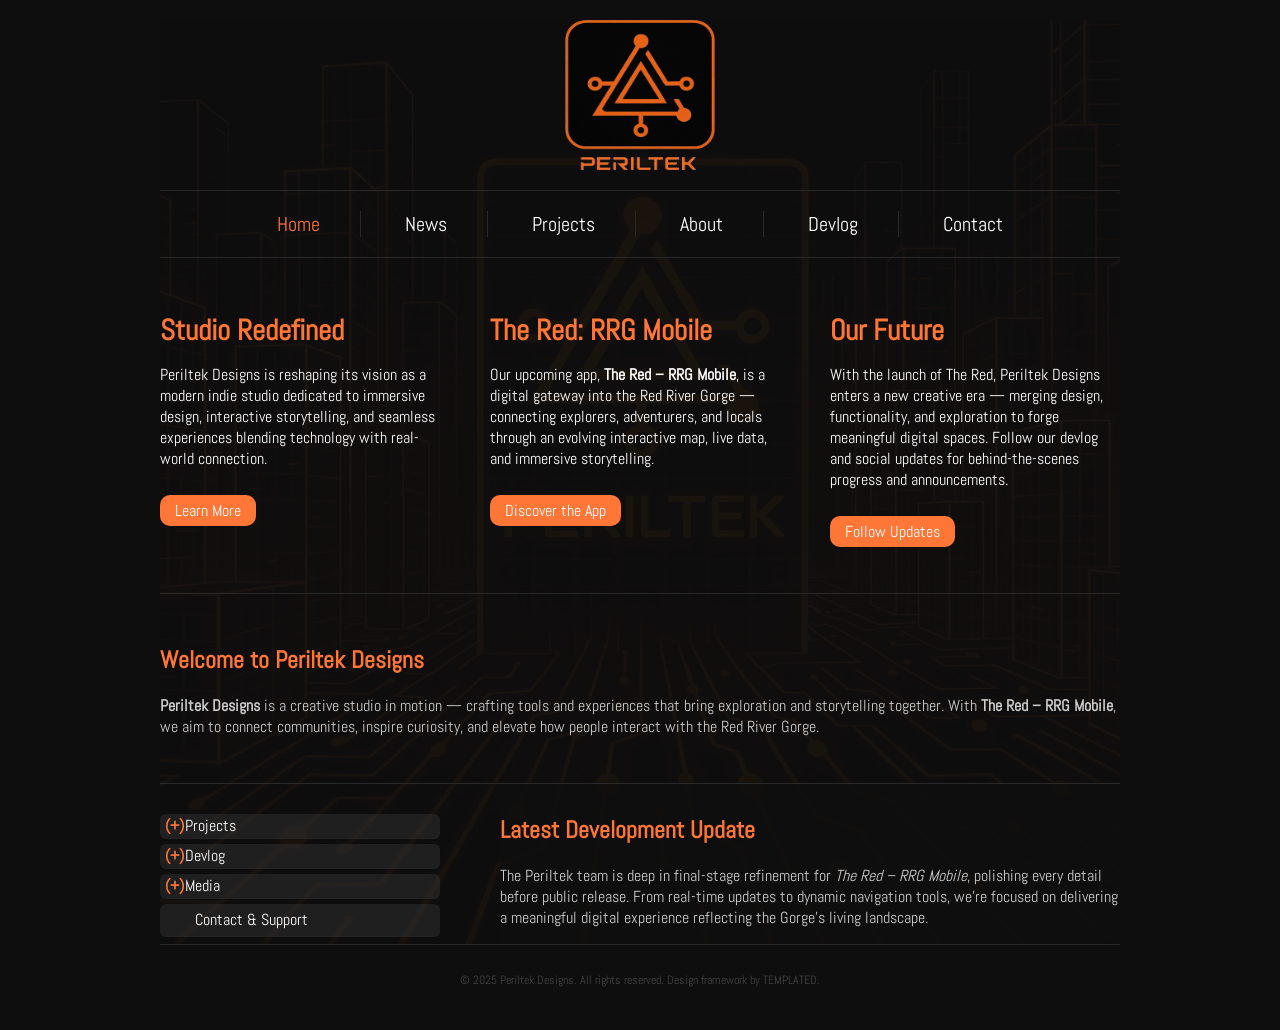
==== index.html @ 0bb6b412 "Add files via upload" ====
<!DOCTYPE html PUBLIC "-//W3C//DTD XHTML 1.0 Strict//EN"
		  "http://www.w3.org/TR/xhtml1/DTD/xhtml1-strict.dtd">
<html xmlns="http://www.w3.org/1999/xhtml">
<head>
	<meta name="keywords" content="Periltek Designs, game development, indie studio, The Red, RRG Mobile, Red River Gorge, game app" />
	<meta name="description" content="Periltek Designs is a creative studio reshaping its identity through innovation and immersive design. Discover our upcoming app — The Red: RRG Mobile." />
	<meta http-equiv="content-type" content="text/html; charset=utf-8" />
	<title>Periltek Designs | The Red - RRG Mobile</title>
	<link href="http://fonts.googleapis.com/css?family=Abel" rel="stylesheet" type="text/css" />
	<style type="text/css">
		/* Reset and base */
		body, html {
			margin: 0;
			padding: 0;
			font-family: 'Abel', sans-serif;
			background: #0E0E0E;
			color: #fff;
		}

		a {
			text-decoration: none;
			color: #FF7637;
		}

			a:hover {
				text-decoration: underline;
			}

		/* Wrapper with faded background image */
		#wrapper {
			width: 960px;
			margin: 0 auto;
			position: relative;
			min-height: 100vh;
		}

			#wrapper::before {
				content: "";
				position: absolute;
				top: 0;
				left: 0;
				width: 100%;
				height: 100%;
				background: url('images/PTCity.jpg') no-repeat center top;
				background-size: cover;
				opacity: 0.05;
				z-index: 0;
			}

			#wrapper > * {
				position: relative;
				z-index: 1;
			}

		/* Logo section */
		#logo {
			width: 150px;
			height: 150px;
			margin: 20px auto;
			text-align: center;
		}

			#logo h1 {
				display: none;
			}

			#logo img {
				width: 150px;
				height: 150px;
				display: block;
				margin: 0 auto;
			}

		/* Top navigation menu */
		#menu {
			overflow: hidden;
			width: 960px;
			margin: 0 auto;
			padding: 20px 0;
			border-top: 1px solid #292929;
			border-bottom: 1px solid #292929;
		}

			#menu ul {
				margin: 0;
				padding: 0;
				list-style: none;
				text-align: center;
			}

			#menu li {
				display: inline-block;
				border-right: 1px solid #292929;
			}

				#menu li:last-child {
					border-right: none;
				}

			#menu a {
				display: block;
				padding: 0 40px;
				font-size: 20px;
				color: #FFFFFF;
			}

				#menu a:hover,
				#menu .current_page_item a {
					color: #FF7637;
				}

		/* Three-column section */
		#three-columns {
			overflow: hidden;
			width: 960px;
			padding: 30px 0;
			border-bottom: 1px solid #292929;
		}

			#three-columns #column1,
			#three-columns #column2,
			#three-columns #column3 {
				float: left;
				width: 290px;
				margin-right: 40px;
			}

			#three-columns #column3 {
				float: right;
				margin-right: 0;
			}

			#three-columns h2 {
				font-size: 1.8em;
				color: #FF7637;
				margin-bottom: 10px;
			}

		.link-style {
			display: inline-block;
			margin-top: 10px;
			padding: 5px 15px;
			background: #FF7637;
			border-radius: 10px;
			color: #FFFFFF;
		}

			.link-style:hover {
				background: #ff884e;
			}

		/* Welcome message */
		#welcome {
			width: 960px;
			margin: 0 auto;
			padding: 30px 0;
			border-bottom: 1px solid #292929;
		}

			#welcome h2 a {
				color: #FF7637;
			}

			#welcome .entry p {
				color: #ccc;
			}

		/* Main content */
		#content {
			float: right;
			width: 620px;
			padding: 10px 0 0 0;
			background: rgba(14,14,14,0.8);
			color: #fff;
		}

		.post .title a {
			color: #FF7637;
		}

		.entry p {
			color: #ccc;
		}

		/* Sidebar expandable menu */
		#sidebar {
			float: left;
			width: 280px;
			padding: 30px 0 0 0;
		}

		.expandable ul {
			list-style: none;
			padding: 0;
			margin: 0;
		}

		.expandable li {
			cursor: pointer;
			border-bottom: 1px dotted #292929;
			position: relative;
			padding-left: 25px;
			line-height: 1.5em;
			margin-bottom: 5px;
			background: rgba(50,50,50,0.5);
			border-radius: 6px;
			transition: background 0.3s ease;
		}

			.expandable li:hover {
				background: rgba(255,118,55,0.2);
			}

			.expandable li.active {
				background: rgba(255,118,55,0.3);
			}

			.expandable li.has-sub::before {
				content: "(+)";
				position: absolute;
				left: 5px;
				top: 0;
				font-weight: bold;
				color: #FF7637;
			}

			.expandable li.active.has-sub::before {
				content: "(-)";
			}

			.expandable li ul {
				display: none;
				padding-left: 20px;
				margin-top: 5px;
			}

			.expandable li.active > ul {
				display: block;
			}

			.expandable li a {
				color: #fff;
				text-decoration: none;
				display: block;
				margin-left: 10px;
				padding: 4px 0;
			}

				.expandable li a:hover {
					color: #000;
				}

		/* Layout fix */
		.clearfix::after {
			content: "";
			display: block;
			clear: both;
		}

		/* Footer */
		#footer {
			width: 960px;
			margin: 0 auto;
			padding: 15px 0 30px 0;
			border-top: 1px solid #292929;
			text-align: center;
			color: #444;
			font-size: 12px;
		}

			#footer a {
				color: #444;
			}
	</style>

	<script>
		document.addEventListener("DOMContentLoaded", function () {
			const items = document.querySelectorAll(".expandable li.has-sub");
			items.forEach(item => {
				item.addEventListener("click", function (e) {
					e.stopPropagation();
					this.classList.toggle("active");
				});
			});
		});
	</script>
</head>

<body>
	<div id="wrapper">
		<div id="logo">
			<a href="index.html"><img src="images/Periltek-Logo.png" alt="Periltek Designs Logo" /></a>
		</div>

		<div id="menu">
			<ul>
				<li class="current_page_item"><a href="index.html">Home</a></li>
				<li><a href="news.html">News</a></li>
				<li><a href="projects.html">Projects</a></li>
				<li><a href="about.html">About</a></li>
				<li><a href="devlog.html">Devlog</a></li>
				<li><a href="contact.html">Contact</a></li>
			</ul>
		</div>

		<div id="three-columns">
			<div id="column1">
				<h2>Studio Redefined</h2>
				<p>Periltek Designs is reshaping its vision as a modern indie studio dedicated to immersive design, interactive storytelling, and seamless experiences blending technology with real-world connection.</p>
				<p><a href="about.html" class="link-style">Learn More</a></p>
			</div>

			<div id="column2">
				<h2>The Red: RRG Mobile</h2>
				<p>Our upcoming app, <strong>The Red – RRG Mobile</strong>, is a digital gateway into the Red River Gorge — connecting explorers, adventurers, and locals through an evolving interactive map, live data, and immersive storytelling.</p>
				<p><a href="https://www.RedRiverRecreations.com" target="_blank" class="link-style">Discover the App</a></p>
			</div>

			<div id="column3">
				<h2>Our Future</h2>
				<p>With the launch of The Red, Periltek Designs enters a new creative era — merging design, functionality, and exploration to forge meaningful digital spaces. Follow our devlog and social updates for behind-the-scenes progress and announcements.</p>
				<p><a href="devlog.html" class="link-style">Follow Updates</a></p>
			</div>
		</div>

		<div id="welcome">
			<h2 class="title"><a href="#">Welcome to Periltek Designs</a></h2>
			<div class="entry">
				<p><strong>Periltek Designs</strong> is a creative studio in motion — crafting tools and experiences that bring exploration and storytelling together. With <strong>The Red – RRG Mobile</strong>, we aim to connect communities, inspire curiosity, and elevate how people interact with the Red River Gorge.</p>
			</div>
		</div>

		<div id="page" class="clearfix">
			<div id="content">
				<div class="post">
					<h2 class="title"><a href="devlog.html">Latest Development Update</a></h2>
					<div class="entry">
						<p>The Periltek team is deep in final-stage refinement for <em>The Red – RRG Mobile</em>, polishing every detail before public release. From real-time updates to dynamic navigation tools, we’re focused on delivering a meaningful digital experience reflecting the Gorge’s living landscape.</p>
					</div>
				</div>
			</div>

			<div id="sidebar" class="expandable">
				<ul>
					<li class="has-sub">
						Projects
						<ul>
							<li><a href="projects.html#thered">The Red – RRG Mobile</a></li>
							<li><a href="projects.html#future">Future Game Concepts</a></li>
							<li><a href="projects.html#tools">Experimental Tools</a></li>
						</ul>
					</li>
					<li class="has-sub">
						Devlog
						<ul>
							<li><a href="devlog.html#latest">Latest Updates</a></li>
							<li><a href="devlog.html#beta">Beta Testing Notes</a></li>
							<li><a href="devlog.html#team">Team Insights</a></li>
						</ul>
					</li>
					<li class="has-sub">
						Media
						<ul>
							<li><a href="media.html#screenshots">Screenshots</a></li>
							<li><a href="media.html#concept">Concept Art</a></li>
							<li><a href="media.html#photos">Team Photos</a></li>
						</ul>
					</li>
					<li><a href="contact.html">Contact & Support</a></li>
				</ul>
			</div>
		</div>
	</div>

	<div id="footer">
		<p>&copy; 2025 Periltek Designs. All rights reserved. Design framework by <a href="https://templated.live/naturalprime/" rel="nofollow">TEMPLATED</a>.</p>
	</div>
</body>
</html>
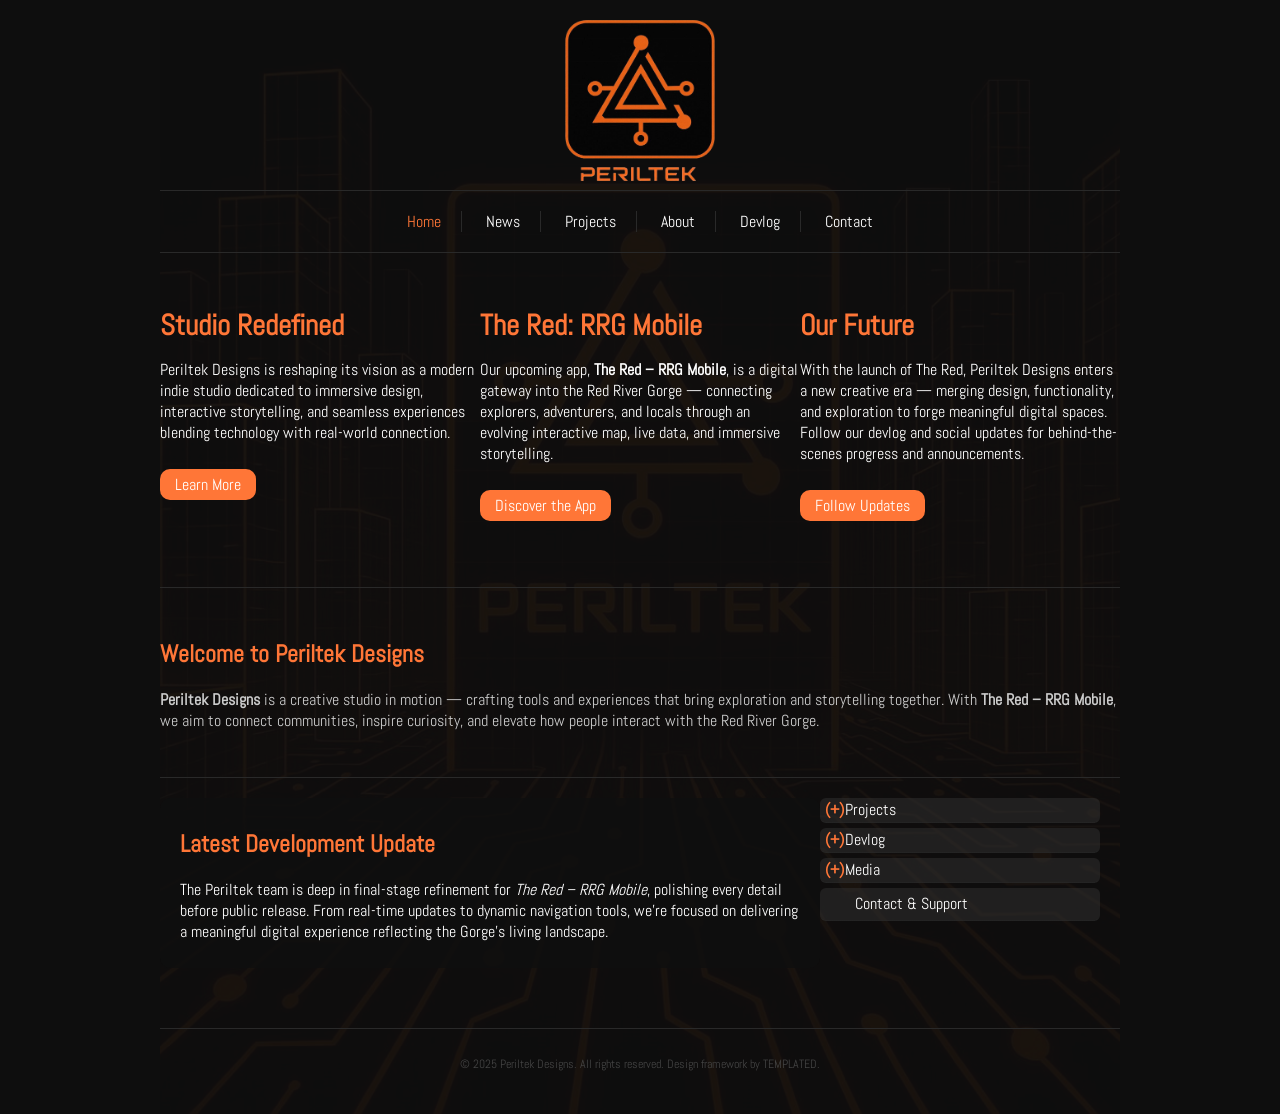
==== commit 9d855d0a: "Add files via upload" ====
--- a/index.html
+++ b/index.html
@@ -2,13 +2,14 @@
 		  "http://www.w3.org/TR/xhtml1/DTD/xhtml1-strict.dtd">
 <html xmlns="http://www.w3.org/1999/xhtml">
 <head>
+	<meta charset="utf-8" />
+	<meta name="viewport" content="width=device-width, initial-scale=1.0" />
 	<meta name="keywords" content="Periltek Designs, game development, indie studio, The Red, RRG Mobile, Red River Gorge, game app" />
 	<meta name="description" content="Periltek Designs is a creative studio reshaping its identity through innovation and immersive design. Discover our upcoming app — The Red: RRG Mobile." />
-	<meta http-equiv="content-type" content="text/html; charset=utf-8" />
 	<title>Periltek Designs | The Red - RRG Mobile</title>
 	<link href="http://fonts.googleapis.com/css?family=Abel" rel="stylesheet" type="text/css" />
-	<style type="text/css">
-		/* Reset and base */
+
+	<style>
 		body, html {
 			margin: 0;
 			padding: 0;
@@ -26,9 +27,10 @@
 				text-decoration: underline;
 			}
 
-		/* Wrapper with faded background image */
+		/* Wrapper */
 		#wrapper {
-			width: 960px;
+			max-width: 960px;
+			width: 95%;
 			margin: 0 auto;
 			position: relative;
 			min-height: 100vh;
@@ -52,7 +54,7 @@
 				z-index: 1;
 			}
 
-		/* Logo section */
+		/* Logo */
 		#logo {
 			width: 150px;
 			height: 150px;
@@ -60,32 +62,28 @@
 			text-align: center;
 		}
 
-			#logo h1 {
-				display: none;
-			}
-
 			#logo img {
-				width: 150px;
-				height: 150px;
+				width: 100%;
+				height: auto;
 				display: block;
 				margin: 0 auto;
 			}
 
-		/* Top navigation menu */
+		/* Navigation */
 		#menu {
 			overflow: hidden;
-			width: 960px;
+			width: 100%;
 			margin: 0 auto;
 			padding: 20px 0;
 			border-top: 1px solid #292929;
 			border-bottom: 1px solid #292929;
+			text-align: center;
 		}
 
 			#menu ul {
 				margin: 0;
 				padding: 0;
 				list-style: none;
-				text-align: center;
 			}
 
 			#menu li {
@@ -98,36 +96,28 @@
 				}
 
 			#menu a {
-				display: block;
-				padding: 0 40px;
-				font-size: 20px;
-				color: #FFFFFF;
-			}
-
-				#menu a:hover,
-				#menu .current_page_item a {
+				display: inline-block;
+				padding: 0 20px;
+				font-size: 16px;
+				color: #fff;
+			}
+
+				#menu a:hover, #menu .current_page_item a {
 					color: #FF7637;
 				}
 
-		/* Three-column section */
+		/* Three-column flex layout */
 		#three-columns {
-			overflow: hidden;
-			width: 960px;
+			display: flex;
+			justify-content: space-between;
+			flex-wrap: wrap;
 			padding: 30px 0;
 			border-bottom: 1px solid #292929;
 		}
 
-			#three-columns #column1,
-			#three-columns #column2,
-			#three-columns #column3 {
-				float: left;
-				width: 290px;
-				margin-right: 40px;
-			}
-
-			#three-columns #column3 {
-				float: right;
-				margin-right: 0;
+			#three-columns > div {
+				flex: 1 1 30%;
+				margin-bottom: 20px;
 			}
 
 			#three-columns h2 {
@@ -142,17 +132,15 @@
 			padding: 5px 15px;
 			background: #FF7637;
 			border-radius: 10px;
-			color: #FFFFFF;
+			color: #fff;
 		}
 
 			.link-style:hover {
 				background: #ff884e;
 			}
 
-		/* Welcome message */
+		/* Welcome block */
 		#welcome {
-			width: 960px;
-			margin: 0 auto;
 			padding: 30px 0;
 			border-bottom: 1px solid #292929;
 		}
@@ -165,30 +153,28 @@
 				color: #ccc;
 			}
 
-		/* Main content */
+		/* Page content */
+		#page {
+			display: flex;
+			flex-wrap: wrap;
+			padding-top: 20px;
+		}
+
 		#content {
-			float: right;
-			width: 620px;
-			padding: 10px 0 0 0;
+			flex: 1 1 620px;
+			padding: 10px 20px;
 			background: rgba(14,14,14,0.8);
 			color: #fff;
-		}
-
-		.post .title a {
-			color: #FF7637;
-		}
-
-		.entry p {
-			color: #ccc;
-		}
-
-		/* Sidebar expandable menu */
+			margin-bottom: 20px;
+			border-radius: 10px;
+		}
+
 		#sidebar {
-			float: left;
-			width: 280px;
-			padding: 30px 0 0 0;
-		}
-
+			flex: 0 0 280px;
+			padding: 0 20px 0 0;
+		}
+
+		/* Expandable sidebar */
 		.expandable ul {
 			list-style: none;
 			padding: 0;
@@ -250,7 +236,7 @@
 					color: #000;
 				}
 
-		/* Layout fix */
+		/* Clearfix */
 		.clearfix::after {
 			content: "";
 			display: block;
@@ -259,8 +245,8 @@
 
 		/* Footer */
 		#footer {
-			width: 960px;
-			margin: 0 auto;
+			width: 100%;
+			margin: 40px auto 0 auto;
 			padding: 15px 0 30px 0;
 			border-top: 1px solid #292929;
 			text-align: center;
@@ -271,6 +257,37 @@
 			#footer a {
 				color: #444;
 			}
+
+		@media(max-width:768px) {
+			#three-columns {
+				flex-direction: column;
+			}
+
+				#three-columns > div {
+					margin-bottom: 20px;
+					flex: 1 1 100%;
+				}
+
+			#page {
+				flex-direction: column;
+			}
+
+			#sidebar {
+				flex: 1 1 100%;
+				margin-bottom: 20px;
+			}
+
+			#menu li {
+				display: block;
+				border-right: none;
+				margin-bottom: 5px;
+			}
+
+			#menu a {
+				padding: 10px 0;
+				display: block;
+			}
+		}
 	</style>
 
 	<script>
@@ -370,10 +387,10 @@
 				</ul>
 			</div>
 		</div>
-	</div>
-
-	<div id="footer">
-		<p>&copy; 2025 Periltek Designs. All rights reserved. Design framework by <a href="https://templated.live/naturalprime/" rel="nofollow">TEMPLATED</a>.</p>
+
+		<div id="footer">
+			<p>&copy; 2025 Periltek Designs. All rights reserved. Design framework by <a href="https://templated.live/naturalprime/" rel="nofollow">TEMPLATED</a>.</p>
+		</div>
 	</div>
 </body>
 </html>
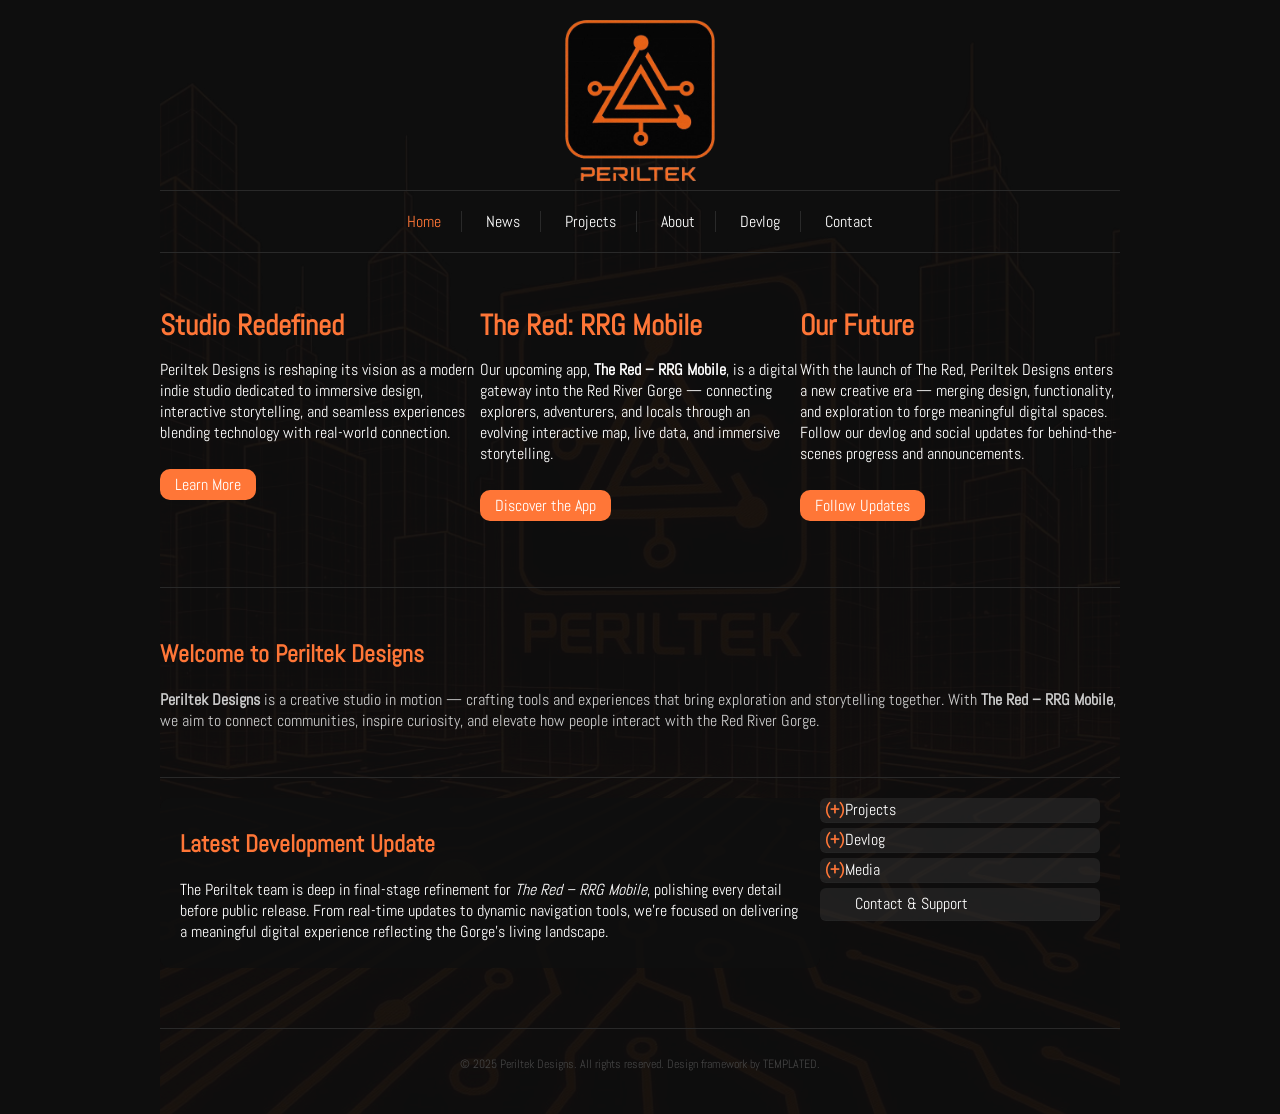
==== commit 33b34c88: "Update index.html" ====
--- a/index.html
+++ b/index.html
@@ -43,7 +43,7 @@
 				left: 0;
 				width: 100%;
 				height: 100%;
-				background: url('images/PTCity.jpg') no-repeat center top;
+				background: url('images/Periltek Node City Cut BG.png') no-repeat center top;
 				background-size: cover;
 				opacity: 0.05;
 				z-index: 0;
@@ -394,3 +394,4 @@
 	</div>
 </body>
 </html>
+
